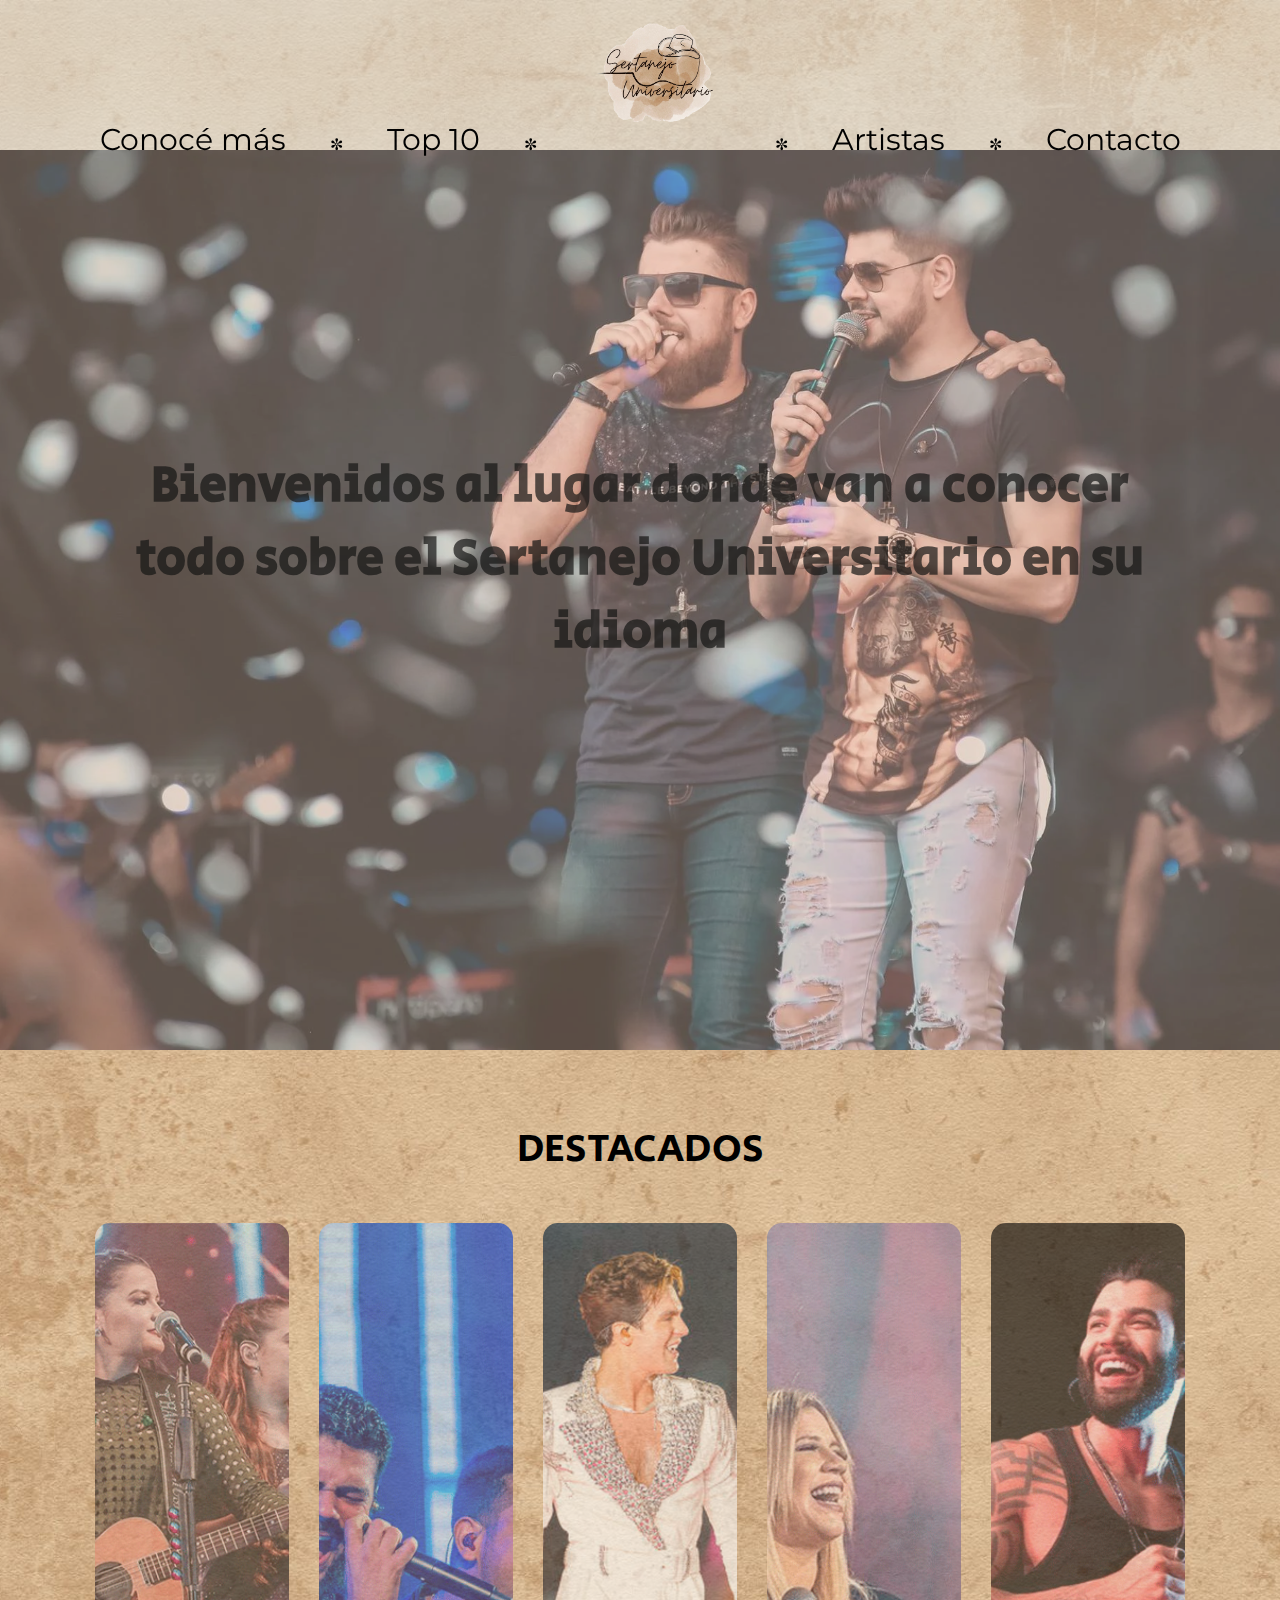
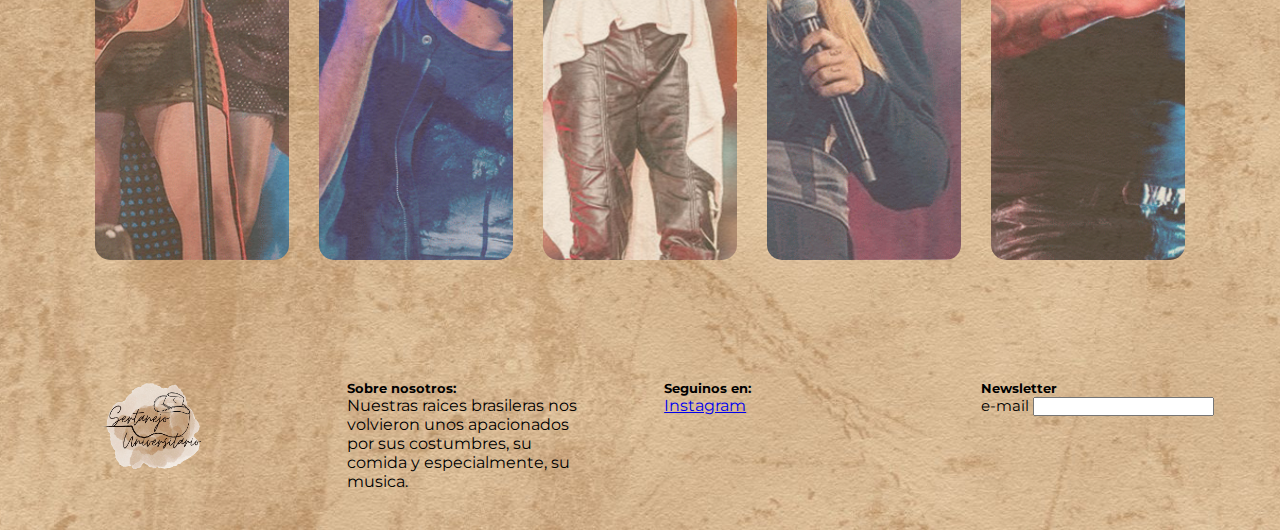
==== index.html @ b32bbdd0 "version 6 correcciones responsive" ====
<!DOCTYPE html>
<html lang="es">
<head>
    <meta charset="UTF-8">
    <meta http-equiv="X-UA-Compatible" content="IE=edge">
    <meta name="viewport" content="width=device-width, initial-scale=1.0">
   
    <title>Sertanejo Universitario</title>

    <meta name="description" content="Todo sobre el Sertanejo Universitario en español">
    <meta name="keywords" content="MUSICA,SERTANEJO,UNIVERSITARIO,CANTANTES,BRASIL">

    <link rel="shortcut icon" href="multimedia/sombrero.png" type="image/x-icon">

    <!-- BOOSTRAP -->
    <link href="https://cdn.jsdelivr.net/npm/bootstrap@5.3.0-alpha3/dist/css/bootstrap.min.css" rel="stylesheet" integrity="sha384-KK94CHFLLe+nY2dmCWGMq91rCGa5gtU4mk92HdvYe+M/SXH301p5ILy+dN9+nJOZ" crossorigin="anonymous">
    
    <!-- CSS -->
    <link rel="stylesheet" href="css/styles.css">
   
    <!-- FUENTE GOOGLE -->
    <link rel="preconnect" href="https://fonts.googleapis.com">
    <link rel="preconnect" href="https://fonts.gstatic.com" crossorigin>
    <link href="https://fonts.googleapis.com/css2?family=Montserrat:ital,wght@0,200;0,300;0,400;0,500;0,900;1,200&&family=Secular+One&display=swap" rel="stylesheet">
      
</head>
<body>
    <header>
            <nav>                
                <ul class="menu">
                    <li>
                        <a href="paginas/conoce-mas.html"> Conocé más </a>
                    </li>

                    <li>✼</li>

                    <li>
                        <a href="paginas/top10.html"> Top 10 </a>
                    </li>

                    <li>✼</li>

                    <li>   
                        <a href="index.html"> <img src="multimedia/logo2-removebg-preview.png" alt="Logo" class="logoMenu"></a>
                    </li>

                    <li>✼</li>

                    <li>
                        <a href="paginas/artistas.html"> Artistas </a>
                    </li>

                    <li>✼</li>
                    
                    <li>
                        <a href="paginas/contacto.html"> Contacto </a>
                    </li>
                </ul>
            </nav>

            <!-- nav responsive -->
            <nav class="navbar bg-body-tertiary fixed-top">
                <div class="container-fluid">
                <a class="navbar-brand" href="index.html"> <img src="multimedia/logo2-removebg-preview.png" alt="Logo" width="30" height="24" class="d-inline-block align-text-top logoMenu">Sertanejo Universitario
                </a>
                <button class="navbar-toggler" type="button" data-bs-toggle="offcanvas" data-bs-target="#offcanvasNavbar" aria-controls="offcanvasNavbar" aria-label="Toggle navigation">
                    <span class="navbar-toggler-icon"></span>
                </button>
                <div class="offcanvas offcanvas-end" tabindex="-1" id="offcanvasNavbar" aria-labelledby="offcanvasNavbarLabel">
                    <div class="offcanvas-header">
                    <h5 class="offcanvas-title" id="offcanvasNavbarLabel">Sertanejo Universitario</h5>
                    <button type="button" class="btn-close" data-bs-dismiss="offcanvas" aria-label="Close"></button>
                    </div>
                    <div class="offcanvas-body">
                    <ul class="navbar-nav justify-content-end flex-grow-1 pe-3">
                        <li class="nav-item">
                        <a class="nav-link active" aria-current="page" href="index.html">Inicio</a>
                        </li>
                        <li class="nav-item">
                        <a class="nav-link" href="paginas/conoce-mas.html">Conoce más</a>
                        </li>
                        <li class="nav-item">
                            <a class="nav-link" href="paginas/top10.html">Top 10</a>
                        </li>
                        <li class="nav-item">
                            <a class="nav-link" href="paginas/artistas.html">Artistas</a>
                        </li>
                        <li class="nav-item">
                            <a class="nav-link" href="paginas/contacto.html">Contacto</a>
                        </li>               
                    </ul>
                    </div>
                </div>
                </div>
            </nav>
    </header>
    
    <main>
        <div class="fotoPrincipalFondoInicio">
            <h1> Bienvenidos al lugar donde van a conocer todo sobre el Sertanejo Universitario en su idioma</h1>
        </div>
    </main>

    <section class="destacadosGrid">
        <div class="destacadosTitulo"><h2>DESTACADOS</h2></div>
        <div class="foto1">
            <img src="" alt="">
        </div>
        <div class="foto2"></div>
        <div class="foto3"></div>
        <div class="foto4"></div>
        <div class="foto5"></div>
    </section>

    <footer class="gridFooter">
        <div class="divLogo">
            <img src="multimedia/logo2-removebg-preview.png" alt="Logo" class="logoFooter" ></a>
        </div>

        <div class="nosotros">
            <h5>Sobre nosotros:</h5>
            <p>Nuestras raices brasileras nos volvieron unos apacionados por sus costumbres, su comida y especialmente, su musica.</p>
        </div>

        <div class="redes">
            <h5> Seguinos en:</h5>
            <a href="https://www.instagram.com.ar/" >Instagram</a>
        </div>

        <div class="news">
            <h5>Newsletter</h5>
            <form class="newsletter">
                <div>
                    <label for="correo"> e-mail </label>
                    <input type="email" name="correo">
                </div>
            </form>
        </div>
    </footer>

    <!-- JS BOOSTRAP -->
    <script src="https://cdn.jsdelivr.net/npm/bootstrap@5.3.0-alpha3/dist/js/bootstrap.bundle.min.js" integrity="sha384-ENjdO4Dr2bkBIFxQpeoTz1HIcje39Wm4jDKdf19U8gI4ddQ3GYNS7NTKfAdVQSZe" crossorigin="anonymous"></script>
</body>
</html>
---- css/styles.css ----
/* $colorFondoClaro: #e0e1dd;
$colorFondoMedio:#b9bab3;
$colorFondoPscuro: #7a7d73;
$colorTextoBlack: black;
$colorTitulosFoto: #1a1a19b3;
$colorMenuNav: rgba(224,225,221,.6);
$colorBordesBox: #bcbcb9; */
* {
  margin: 0px;
  padding: 0px;
  box-sizing: border-box;
}

html {
  font-size: 62.5;
}

body {
  font-family: "Montserrat", sans-serif;
  background-image: url(../multimedia/1.jpg);
  background-position: center;
  background-size: cover;
}

/* MENU */
header .menu {
  list-style-type: square;
  position: fixed;
  top: 0;
  z-index: 1000;
  background-color: rgba(224, 225, 221, 0.6);
  text-align: center;
  width: 100vw;
  height: 150px;
}
header .menu li {
  display: inline-block;
  padding: 0px 10px;
}
header .menu li .logoMenu {
  width: 150px;
  height: 150px;
}
header .menu li a {
  color: black;
  font-weight: normal;
  text-decoration: none;
  font-size: 30px;
  display: block;
  padding: 0px 20px;
  /* padding-bottom: 10px; */
}
header .navbar {
  display: none;
  background-color: rgba(224, 225, 221, 0.6);
  width: 100vw;
  height: 85px;
}
header .navbar .logoMenu {
  width: 80px;
  height: 80px;
  margin-top: 0;
}
header .navbar a {
  font-family: "Secular One", sans-serif;
  font-size: 20px;
}

/* FOOTER */
.gridFooter {
  display: grid;
  width: 98vw;
  height: 200px;
  grid-template-columns: 1fr 1fr 1fr 1fr;
  grid-template-rows: 1fr;
  gap: 10px 14px;
  grid-template-areas: "logo nosotros redes news";
  justify-content: space-around;
  align-content: start;
  justify-items: stretch;
  align-items: start;
}
.gridFooter .divLogo {
  grid-area: logo;
  justify-self: center;
  align-self: center;
}
.gridFooter .divLogo .logoFooter {
  width: 130px;
  height: 130px;
}
.gridFooter .nosotros {
  grid-area: nosotros;
  margin: 50px 30px 30px 30px;
}
.gridFooter .redes {
  grid-area: redes;
  margin: 50px 30px 30px 30px;
}
.gridFooter .news {
  grid-area: news;
  margin: 50px 30px 30px 30px;
}
.gridFooter .news .newsletter {
  font-size: 15px;
}

.fotoPrincipalFondoInicio {
  position: relative;
  background: #d9ae94;
  overflow: hidden;
  margin-top: 150px;
  width: 100vw;
  height: 900px;
}
.fotoPrincipalFondoInicio h1 {
  font-family: "Secular One", sans-serif;
  padding: 300px 100px;
  position: relative;
  z-index: 2;
  text-align: center;
  font-size: 50px;
  color: rgba(21, 21, 20, 0.7019607843);
}
.fotoPrincipalFondoInicio:before {
  content: " ";
  display: block;
  position: absolute;
  left: 0;
  top: 0;
  width: 100%;
  height: 100%;
  z-index: 1;
  opacity: 0.6;
  background-image: url("../multimedia/portadaInicio2.jpg");
  background-repeat: no-repeat;
  background-position: 50% 0;
  background-size: cover;
}

.destacadosGrid {
  overflow: auto;
  margin: 40px 80px;
  display: grid;
  width: 100wv;
  height: 800px;
  grid-template-columns: 1.1fr 1.1fr 1.1fr 1.1fr 1.1fr;
  grid-template-rows: 0.3fr 1.5fr;
  grid-template-areas: "titulo titulo titulo titulo titulo" "foto1 foto2 foto3 foto4 foto5";
  justify-content: space-evenly;
  align-content: stretch;
  align-items: stretch;
  justify-items: stretch;
}

.destacadosTitulo {
  grid-area: titulo;
  margin: 30px;
  /* padding-top: 20px; */
}
.destacadosTitulo h2 {
  font-weight: normal;
  font-family: "Secular One", sans-serif;
  text-align: center;
  font-size: 40px;
}

.foto1, .foto5, .foto4, .foto3, .foto2 {
  grid-area: foto1;
  background-image: url("../multimedia/destacadoMaiara2.png");
  background-position: center;
  background-repeat: no-repeat;
  background-size: cover;
  margin: 0 15px 30px 15px;
  border-radius: 15px;
  opacity: 0.6;
}
.foto1:hover, .foto5:hover, .foto4:hover, .foto3:hover, .foto2:hover {
  opacity: 1;
  background-image: url("../multimedia/MaiaraMaraisaGif2.gif");
}

.foto2 {
  grid-area: foto2;
  background-image: url("../multimedia/destacadoHenrJu.png");
}

.foto3 {
  grid-area: foto3;
  background-image: url("../multimedia/destacadoLuan.png");
}

.foto4 {
  grid-area: foto4;
  background-image: url("../multimedia/destacadoMarilia.png");
}
.foto4:hover {
  background-image: url("../multimedia/MariliaMendozaGif300x800.gif");
}

.foto5 {
  grid-area: foto5;
  background-image: url("../multimedia/destacadoGusLima.png");
}
.foto5:hover {
  background-image: url("../multimedia/GustavoLimaGif.gif");
}

.fotoPrincipalFondoArtistas {
  position: relative;
  background: #d9ae94;
  overflow: hidden;
  margin-top: 150px;
  width: 100vw;
  height: 900px;
}
.fotoPrincipalFondoArtistas h1 {
  font-family: "Secular One", sans-serif;
  padding: 300px 100px;
  position: relative;
  z-index: 2;
  text-align: center;
  font-size: 50px;
  color: rgba(21, 21, 20, 0.7019607843);
}
.fotoPrincipalFondoArtistas:before {
  content: " ";
  display: block;
  position: absolute;
  left: 0;
  top: 0;
  width: 100%;
  height: 100%;
  z-index: 1;
  opacity: 0.6;
  background-image: url("../multimedia/portadaArtistas.jpg");
  background-repeat: no-repeat;
  background-position: 50% 0;
  background-size: cover;
}

.boxArtistasIndividual {
  box-shadow: inset -1px 3px 8px 5px #b78b69;
  margin: 40px 30px;
  border-radius: 20px;
  background-color: #b78b69;
}

.boxFlex {
  display: flex;
  flex-flow: row nowrap;
  justify-content: center;
  align-items: start;
  padding: 10px;
}

.titulodDerecho {
  text-align: right;
  margin-right: 25px;
}

.boxArtistas h2 {
  font-size: 25px;
  padding: 20px 20px 0px 25px;
  font-weight: 500;
  font-family: "Secular One", sans-serif;
  margin-left: 25px;
}
.boxArtistas .boxArtistasFoto {
  width: 350px;
  height: 350px;
  padding: 5px 20px;
  border-radius: 20px;
}
.boxArtistas p {
  padding: 30px 30px;
  font-weight: normal;
}
.boxArtistas .enlaces, .boxArtistas .enlacesIz {
  display: flex;
  flex-direction: row;
  flex-wrap: nowrap;
  justify-content: end;
}
.boxArtistas .enlacesIz {
  justify-content: start;
  margin-left: 20px;
}
.boxArtistas a {
  text-align: center;
  padding: 10px 15px;
  margin: 0 20px 20px 0px;
  font-weight: normal;
  width: 180px;
  height: 50px;
  border-radius: 20px;
  color: black;
  background-color: #d9ae94;
}
.boxArtistas a:hover {
  background-color: rgba(224, 225, 221, 0.6);
}

.fotoPrincipalFondoConoce {
  position: relative;
  background: #d9ae94;
  overflow: hidden;
  margin-top: 150px;
  width: 100vw;
  height: 900px;
}
.fotoPrincipalFondoConoce h1 {
  font-family: "Secular One", sans-serif;
  padding: 300px 100px;
  position: relative;
  z-index: 2;
  text-align: center;
  font-size: 50px;
  color: rgba(21, 21, 20, 0.7019607843);
}
.fotoPrincipalFondoConoce:before {
  content: " ";
  display: block;
  position: absolute;
  left: 0;
  top: 0;
  width: 100%;
  height: 100%;
  z-index: 1;
  opacity: 0.6;
  background-image: url("../multimedia/brunoPortada.jpg");
  background-repeat: no-repeat;
  background-position: 50% 0;
  background-size: cover;
}

.historiaGrid {
  display: grid;
  width: 100wv;
  grid-template-columns: 1fr 1fr;
  grid-template-rows: 1fr 0.6fr;
  grid-template-areas: "raiz sofrencia" "referentes referentes";
  justify-content: space-evenly;
  align-content: stretch;
  align-items: start;
  justify-items: center;
}

.raiz {
  grid-area: raiz;
  width: 600px;
  box-shadow: inset -1px 3px 8px 5px #b78b69;
  background-color: #b78b69;
  margin: 50px 0px;
  border-radius: 20px;
}
.raiz h2 {
  font-size: 25px;
  padding: 20px 20px 10px 20px;
  font-weight: 500;
  font-family: "Secular One", sans-serif;
}
.raiz p {
  width: 600px;
  text-align: justify;
  padding: 10px 20px 5px 20px;
  font-weight: normal;
}
.raiz .raizVideo {
  width: 600px;
  padding: 10px 20px 20px 20px;
}
.raiz .raizFoto {
  width: 600px;
  padding: 10px 20px;
}

.sofrencia {
  grid-area: sofrencia;
  width: 600px;
  background-color: #b78b69;
  box-shadow: inset -1px 3px 8px 5px #b78b69;
  margin: 50px 0px;
  border-radius: 20px;
}
.sofrencia h2 {
  font-size: 25px;
  padding: 20px 20px 10px 20px;
  font-weight: 500;
  font-family: "Secular One", sans-serif;
}
.sofrencia p {
  width: 600px;
  text-align: justify;
  padding: 10px 20px 5px 20px;
  font-weight: normal;
}
.sofrencia .sofrenciaFoto {
  width: 600px;
  height: 360px;
  padding: 10px 20px 20px 20px;
}
.sofrencia .sofrenciaVideo {
  width: 600px;
  padding: 10px 20px;
}

.carrouselBox {
  grid-area: referentes;
  width: 600px;
}
.carrouselBox .referentesFoto {
  width: 350px;
  margin: 10px 130px;
}
.carrouselBox h2 {
  font-size: 30px;
  padding: 10px 20px 10px 20px;
  font-weight: 500;
}

.fotoPrincipalFondoContacto {
  position: relative;
  background: #d9ae94;
  overflow: hidden;
  margin-top: 150px;
  width: 100vw;
  height: 900px;
}
.fotoPrincipalFondoContacto h1 {
  font-family: "Secular One", sans-serif;
  padding: 300px 100px;
  position: relative;
  z-index: 2;
  text-align: center;
  font-size: 50px;
  color: rgba(21, 21, 20, 0.7019607843);
}
.fotoPrincipalFondoContacto:before {
  content: " ";
  display: block;
  position: absolute;
  left: 0;
  top: 0;
  width: 100%;
  height: 100%;
  z-index: 1;
  opacity: 0.6;
  background-image: url("../multimedia/maiaraPortada.jpg");
  background-repeat: no-repeat;
  background-position: 50% 0;
  background-size: cover;
}

.formularioGrid {
  overflow: auto;
  display: grid;
  grid-template-columns: 1fr;
  grid-template-rows: 1fr;
  grid-template-areas: "form";
  width: 100wv;
  justify-items: center;
  align-items: center;
}
.formularioGrid .formulario {
  grid-area: form;
  width: 600px;
  box-shadow: inset -1px 3px 8px 5px #b78b69;
  border-radius: 20px;
  background-color: #b78b69;
  margin: 50px 0px;
  padding: 30px;
  font-weight: normal;
}
.formularioGrid .formulario h2 {
  text-align: center;
  padding-bottom: 20px;
  font-weight: 500;
  font-family: "Secular One", sans-serif;
}
.formularioGrid .formulario div {
  padding: 10px;
  font-weight: normal;
}
.formularioGrid .formulario input {
  width: 100%;
}
.formularioGrid .formulario textarea {
  width: 100%;
}
.formularioGrid .formulario .siNo input {
  width: auto;
}
.formularioGrid .formulario fieldset input {
  width: auto;
  margin: 15px;
}
.formularioGrid .botonBorrar, .formularioGrid .botonEnviar {
  background-color: #d9ae94;
  border-radius: 30px;
  margin: 10px;
  border-color: #d9ae94;
}
.formularioGrid .botonBorrar:hover, .formularioGrid .botonEnviar:hover {
  background-color: rgba(224, 225, 221, 0.6);
  border-color: rgba(224, 225, 221, 0.6);
}
.fotoPrincipalFondoTop10 {
  position: relative;
  background: #d9ae94;
  overflow: hidden;
  margin-top: 150px;
  width: 100vw;
  height: 900px;
}
.fotoPrincipalFondoTop10 h1 {
  font-family: "Secular One", sans-serif;
  padding: 300px 100px;
  position: relative;
  z-index: 2;
  text-align: center;
  font-size: 50px;
  color: rgba(21, 21, 20, 0.7019607843);
}
.fotoPrincipalFondoTop10:before {
  content: " ";
  display: block;
  position: absolute;
  left: 0;
  top: 0;
  width: 100%;
  height: 100%;
  z-index: 1;
  opacity: 0.6;
  background-image: url("../multimedia/LuanSantanaPortada2.jpg");
  background-repeat: no-repeat;
  background-position: 50% 0;
  background-size: cover;
}

.cancionesGrid {
  display: grid;
  grid-template-columns: 1fr 1fr 1fr 1fr 1fr;
  grid-template-rows: 1fr 0.5fr;
  grid-template-areas: "spotify spotify spotify spotify spotify" "album1 album2 album3 album4 album5";
  width: 100%;
  justify-items: center;
  align-items: center;
}
.cancionesGrid .canciones {
  grid-area: spotify;
  width: 90%;
  height: 600px;
  background-color: #b58463;
  overflow: auto;
  box-shadow: inset -1px 3px 8px 5px #b58463;
  border-radius: 20px;
  margin: 50px 0px;
}
.cancionesGrid .canciones h2 {
  text-align: center;
  padding: 30px;
  font-weight: 500;
}
.cancionesGrid .canciones .listaSpotify {
  height: 450px;
  padding-right: 40px;
  padding-left: 40px;
}
.cancionesGrid .album1, .cancionesGrid .album5, .cancionesGrid .album4, .cancionesGrid .album3, .cancionesGrid .album2 {
  padding: 15px;
  grid-area: album1;
}
.cancionesGrid .album2 {
  grid-area: album2;
}
.cancionesGrid .album3 {
  grid-area: album3;
}
.cancionesGrid .album4 {
  grid-area: album4;
}
.cancionesGrid .album5 {
  grid-area: album5;
}

/* MOBILE */
@media screen and (max-width: 500px) {
  /* MENU */
  header .menu {
    display: none;
    /* width: 100vw; 
    height: 85px; 
        ul{
            display: flex;
            flex-direction: wrap;
            justify-content: space-around;
            align-items: center;
            padding: 0;

            li{
                padding: 0;
                .logoMenu{
                    width: 90px;
                    height: 90px;
                    padding: 0;
                }
                a{
                font-size: 15px;
                padding: 0px 0px;
                } 
            }
        } */
  }
  header .navbar {
    display: inline-block;
  }
  /* INICIO */
  .fotoPrincipalFondoInicio {
    margin-top: 85px;
    width: 90%;
    height: 500px;
  }
  .fotoPrincipalFondoInicio h1 {
    padding: 150px 100px;
    font-size: 30px;
  }
  .destacadosGrid {
    margin: 40px 50px;
    width: 90%;
    height: 800px;
    grid-template-columns: 1fr;
    grid-template-rows: 0.2fr 1fr 1fr 1fr 1fr 1fr;
    grid-template-areas: "titulo" "foto1" "foto2" "foto3" "foto4" "foto5";
  }
  .destacadosTitulo {
    margin: 15px 0 10px 0;
    padding-top: 10px;
  }
  .destacadosTitulo h2 {
    font-size: 20px;
  }
  .foto1, .foto2, .foto3, .foto4, .foto5 {
    margin: 5px 10px 5px 10px;
    background-image: url(../multimedia/destacadoMaiaraHor.png);
  }
  .foto2 {
    background-image: url(../multimedia/destacadoHenrJuHor.png);
  }
  .foto3 {
    background-image: url(../multimedia/destacadoLuanHor.png);
  }
  .foto4 {
    background-image: url(../multimedia/destacadoMariliaHor.jpg);
  }
  .foto5 {
    margin-bottom: 10px;
    background-image: url(../multimedia/destacadoGusLimaHor.png);
  }
  /* TOP 10 */
  .fotoPrincipalFondoTop10 {
    margin-top: 85px;
    width: 90%;
    height: 500px;
  }
  .fotoPrincipalFondoTop10 h1 {
    padding: 150px 100px;
    font-size: 30px;
  }
  .cancionesGrid {
    grid-template-columns: 1fr 1fr;
    grid-template-rows: 1fr 0.2fr 0.2fr 0.2fr 0.2fr 0.2fr;
    grid-template-areas: "spotify spotify" "album1 album1" "album2 album2" "album3 album3" "album4 album4" "album5 album5";
  }
  .cancionesGrid .canciones {
    height: 500px;
  }
  .cancionesGrid .canciones h2 {
    padding: 20px;
    font-size: 20px;
  }
  .cancionesGrid .canciones .listaSpotify {
    height: 400px;
    padding-right: 20px;
    padding-left: 20px;
  }
  /* CONTACTO */
  .fotoPrincipalFondoContacto {
    margin-top: 85px;
    width: 90%;
    height: 500px;
  }
  .fotoPrincipalFondoContacto h1 {
    padding: 150px 100px;
    font-size: 30px;
  }
  .formularioGrid .formulario {
    font-size: 15px;
    width: 90%;
    margin: 20px 0px;
    padding: 20px;
  }
  .formularioGrid .formulario h2 {
    font-size: 20px;
    padding-bottom: 20px;
  }
  /* ARTISTAS */
  .fotoPrincipalFondoArtistas {
    margin-top: 85px;
    width: 90%;
    height: 500px;
  }
  .fotoPrincipalFondoArtistas h1 {
    padding: 150px 100px;
    font-size: 30px;
  }
  .boxArtistasIndividual {
    width: 80%;
    margin: 30px 40px;
  }
  .boxFlex {
    flex-flow: wrap;
    padding: 10px;
  }
  .boxArtistas h2 {
    font-size: 15px;
    padding: 10px 10px 0px 15px;
  }
  .boxArtistas .boxArtistasFoto {
    width: 300px;
    height: 250px;
    padding: 5px 10px;
  }
  .boxArtistas p {
    padding: 10px 10px;
  }
  /* CONOCE MAS */
  .fotoPrincipalFondoConoce {
    margin-top: 85px;
    width: 90%;
    height: 500px;
  }
  .fotoPrincipalFondoConoce h1 {
    padding: 150px 100px;
    font-size: 30px;
  }
  .historiaGrid {
    grid-template-columns: 1fr;
    grid-template-rows: 0.7fr 0.7fr 0.5fr;
    grid-template-areas: "raiz" "sofrencia" "referentes";
  }
  .raiz {
    width: 90%;
    margin: 20px 40px;
    display: flex;
    flex-wrap: wrap;
    justify-content: center;
    align-items: center;
  }
  .raiz h2 {
    font-size: 20px;
  }
  .raiz p {
    width: 90%;
    font-size: 15px;
    padding: 10px 10px 5px 10px;
    margin-bottom: 0;
  }
  .raiz .raizVideo {
    width: 400px;
  }
  .raiz .raizFoto {
    width: 400px;
  }
  .sofrencia {
    width: 90%;
    margin: 20px 40px 20px 40px;
    display: flex;
    flex-wrap: wrap;
    justify-content: center;
    align-items: center;
  }
  .sofrencia h2 {
    font-size: 20px;
  }
  .sofrencia p {
    width: 90%;
    font-size: 15px;
    padding: 10px 10px 5px 10px;
    margin-bottom: 0;
  }
  .sofrencia .sofrenciaVideo {
    width: 400px;
    padding: 10px 20px 20px 20px;
  }
  .sofrencia .sofrenciaFoto {
    width: 400px;
    padding-bottom: 20px;
  }
  .carrouselBox {
    width: 400px;
  }
  .carrouselBox .referentesFoto {
    width: 250px;
    margin: 10px 80px;
  }
  .carrouselBox h2 {
    font-size: 25px;
    padding: 10px 20px 10px 20px;
    text-align: center;
  }
  /* FOOTER */
  .gridFooter {
    width: 100%;
    grid-template-columns: 0.5fr 0.5fr;
    grid-template-rows: 0.1fr 0.1fr 0.1fr;
    /*       gap: 10px 14px; */
    grid-template-areas: "logo nosotros" "logo redes" "logo news";
    margin-left: 0;
  }
  .gridFooter .divLogo {
    align-self: start;
  }
  .gridFooter h5 {
    font-size: 15px;
  }
  .gridFooter p {
    font-size: 15px;
  }
  .gridFooter .nosotros {
    margin: 5px;
  }
  .gridFooter .redes {
    margin: 5px;
  }
  .gridFooter .news {
    margin: 5px;
  }
}

/*# sourceMappingURL=styles.css.map */
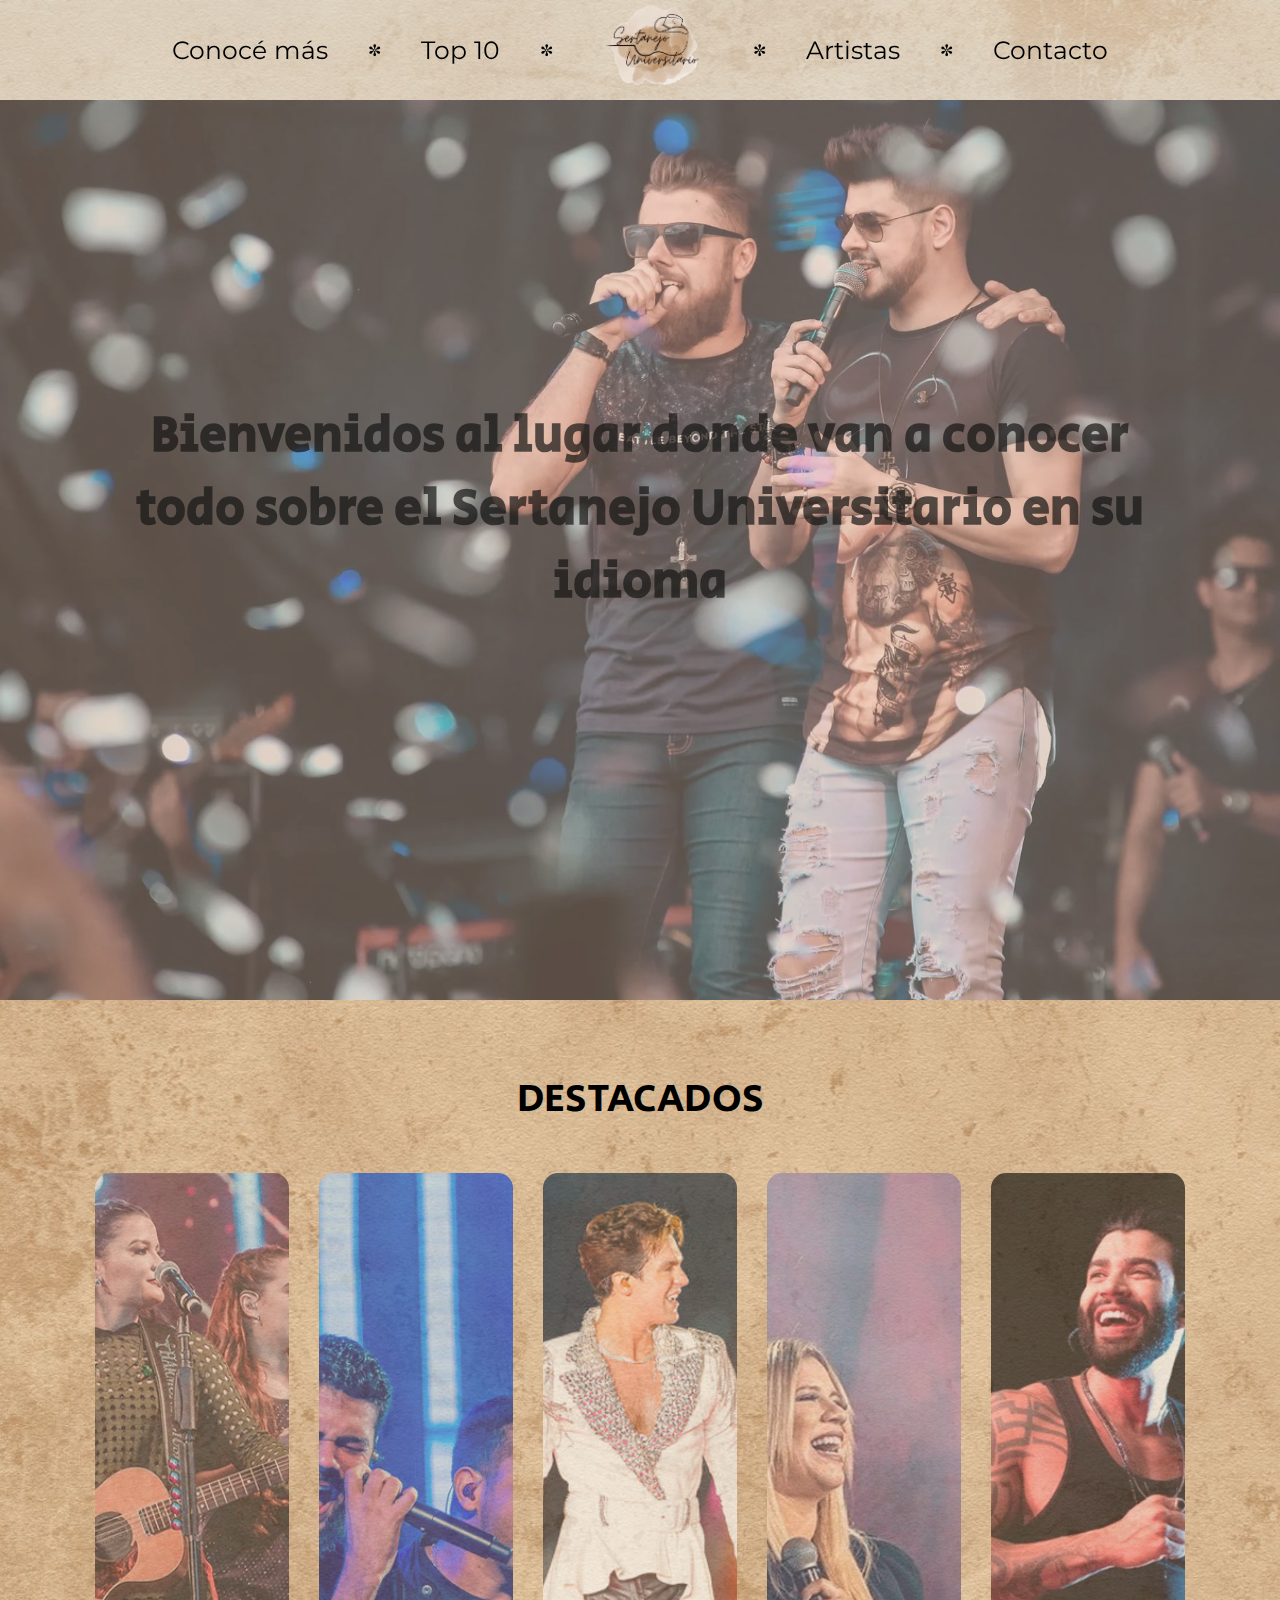
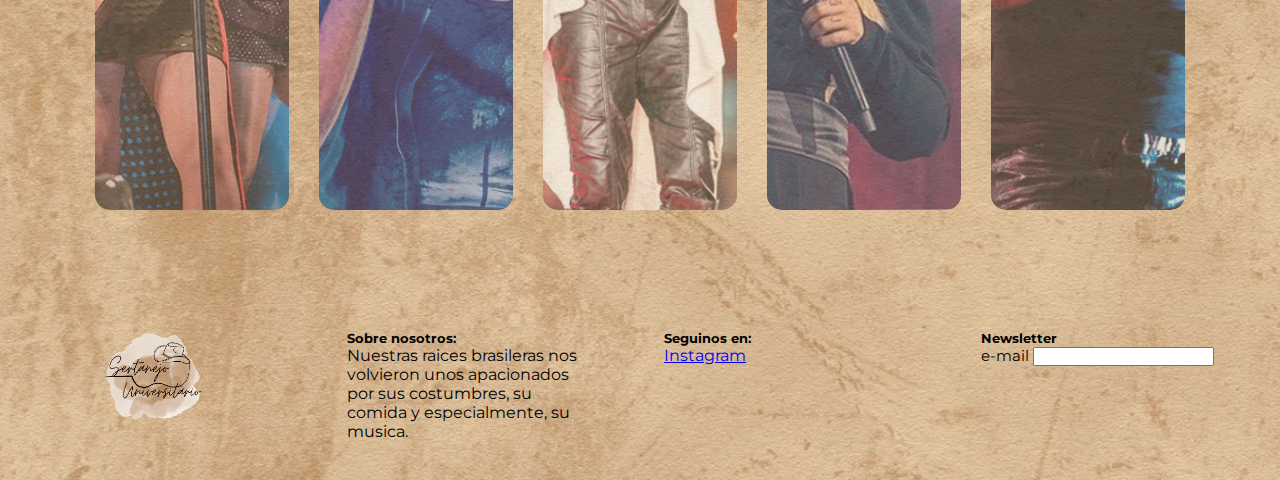
==== commit fe587a89: "version 7: menu hamburguesa/correcciones responsive" ====
--- a/index.html
+++ b/index.html
@@ -59,14 +59,14 @@
             </nav>
 
             <!-- nav responsive -->
-            <nav class="navbar bg-body-tertiary fixed-top">
+            <nav class="navbar fixed-top" style="background-color: rgba(224,225,221,.6);">
                 <div class="container-fluid">
-                <a class="navbar-brand" href="index.html"> <img src="multimedia/logo2-removebg-preview.png" alt="Logo" width="30" height="24" class="d-inline-block align-text-top logoMenu">Sertanejo Universitario
+                <a class="navbar-brand" href="index.html"> <img src="multimedia/logo2-removebg-preview.png" alt="Logo" width="30" height="24" class="d-inline-block align-text-center logoMenu">Sertanejo Universitario
                 </a>
                 <button class="navbar-toggler" type="button" data-bs-toggle="offcanvas" data-bs-target="#offcanvasNavbar" aria-controls="offcanvasNavbar" aria-label="Toggle navigation">
                     <span class="navbar-toggler-icon"></span>
                 </button>
-                <div class="offcanvas offcanvas-end" tabindex="-1" id="offcanvasNavbar" aria-labelledby="offcanvasNavbarLabel">
+                <div class="offcanvas offcanvas-end" tabindex="-1" id="offcanvasNavbar" aria-labelledby="offcanvasNavbarLabel" style="background-color: rgba(224,225,221);">
                     <div class="offcanvas-header">
                     <h5 class="offcanvas-title" id="offcanvasNavbarLabel">Sertanejo Universitario</h5>
                     <button type="button" class="btn-close" data-bs-dismiss="offcanvas" aria-label="Close"></button>
--- a/css/styles.css
+++ b/css/styles.css
@@ -24,6 +24,11 @@
 
 /* MENU */
 header .menu {
+  display: flex;
+  flex-direction: row;
+  flex-wrap: nowrap;
+  justify-content: center;
+  align-items: center;
   list-style-type: square;
   position: fixed;
   top: 0;
@@ -31,39 +36,28 @@
   background-color: rgba(224, 225, 221, 0.6);
   text-align: center;
   width: 100vw;
-  height: 150px;
+  height: 100px;
+  padding-left: 0;
 }
 header .menu li {
   display: inline-block;
   padding: 0px 10px;
 }
 header .menu li .logoMenu {
-  width: 150px;
-  height: 150px;
+  width: 120px;
+  height: 120px;
 }
 header .menu li a {
   color: black;
   font-weight: normal;
   text-decoration: none;
-  font-size: 30px;
+  font-size: 25px;
   display: block;
   padding: 0px 20px;
   /* padding-bottom: 10px; */
 }
 header .navbar {
   display: none;
-  background-color: rgba(224, 225, 221, 0.6);
-  width: 100vw;
-  height: 85px;
-}
-header .navbar .logoMenu {
-  width: 80px;
-  height: 80px;
-  margin-top: 0;
-}
-header .navbar a {
-  font-family: "Secular One", sans-serif;
-  font-size: 20px;
 }
 
 /* FOOTER */
@@ -109,7 +103,7 @@
   position: relative;
   background: #d9ae94;
   overflow: hidden;
-  margin-top: 150px;
+  margin-top: 100px;
   width: 100vw;
   height: 900px;
 }
@@ -210,7 +204,7 @@
   position: relative;
   background: #d9ae94;
   overflow: hidden;
-  margin-top: 150px;
+  margin-top: 100px;
   width: 100vw;
   height: 900px;
 }
@@ -305,7 +299,7 @@
   position: relative;
   background: #d9ae94;
   overflow: hidden;
-  margin-top: 150px;
+  margin-top: 100px;
   width: 100vw;
   height: 900px;
 }
@@ -336,7 +330,7 @@
 
 .historiaGrid {
   display: grid;
-  width: 100wv;
+  width: 100%;
   grid-template-columns: 1fr 1fr;
   grid-template-rows: 1fr 0.6fr;
   grid-template-areas: "raiz sofrencia" "referentes referentes";
@@ -423,7 +417,7 @@
   position: relative;
   background: #d9ae94;
   overflow: hidden;
-  margin-top: 150px;
+  margin-top: 100px;
   width: 100vw;
   height: 900px;
 }
@@ -458,7 +452,7 @@
   grid-template-columns: 1fr;
   grid-template-rows: 1fr;
   grid-template-areas: "form";
-  width: 100wv;
+  width: 100%;
   justify-items: center;
   align-items: center;
 }
@@ -509,7 +503,7 @@
   position: relative;
   background: #d9ae94;
   overflow: hidden;
-  margin-top: 150px;
+  margin-top: 100px;
   width: 100vw;
   height: 900px;
 }
@@ -589,35 +583,29 @@
   /* MENU */
   header .menu {
     display: none;
-    /* width: 100vw; 
-    height: 85px; 
-        ul{
-            display: flex;
-            flex-direction: wrap;
-            justify-content: space-around;
-            align-items: center;
-            padding: 0;
-
-            li{
-                padding: 0;
-                .logoMenu{
-                    width: 90px;
-                    height: 90px;
-                    padding: 0;
-                }
-                a{
-                font-size: 15px;
-                padding: 0px 0px;
-                } 
-            }
-        } */
   }
   header .navbar {
-    display: inline-block;
+    display: inline-flex;
+    height: 75px;
+    padding: 0;
+    background-color: rgba(224, 225, 221, 0.6);
+  }
+  header .navbar .logoMenu {
+    width: 75px;
+    height: 75px;
+  }
+  header .navbar div.container-fluid {
+    background-color: rgba(224, 225, 221, 0.6);
+  }
+  header .navbar a {
+    font-family: "Montserrat", sans-serif;
+  }
+  header .navbar .navbar-brand {
+    padding: 0;
   }
   /* INICIO */
   .fotoPrincipalFondoInicio {
-    margin-top: 85px;
+    margin-top: 75px;
     width: 90%;
     height: 500px;
   }
@@ -626,7 +614,7 @@
     font-size: 30px;
   }
   .destacadosGrid {
-    margin: 40px 50px;
+    margin: 40px 20px;
     width: 90%;
     height: 800px;
     grid-template-columns: 1fr;
@@ -659,7 +647,7 @@
   }
   /* TOP 10 */
   .fotoPrincipalFondoTop10 {
-    margin-top: 85px;
+    margin-top: 75px;
     width: 90%;
     height: 500px;
   }
@@ -686,7 +674,7 @@
   }
   /* CONTACTO */
   .fotoPrincipalFondoContacto {
-    margin-top: 85px;
+    margin-top: 75px;
     width: 90%;
     height: 500px;
   }
@@ -706,7 +694,7 @@
   }
   /* ARTISTAS */
   .fotoPrincipalFondoArtistas {
-    margin-top: 85px;
+    margin-top: 75px;
     width: 90%;
     height: 500px;
   }
@@ -736,7 +724,7 @@
   }
   /* CONOCE MAS */
   .fotoPrincipalFondoConoce {
-    margin-top: 85px;
+    margin-top: 75px;
     width: 90%;
     height: 500px;
   }
@@ -745,6 +733,7 @@
     font-size: 30px;
   }
   .historiaGrid {
+    width: 90%;
     grid-template-columns: 1fr;
     grid-template-rows: 0.7fr 0.7fr 0.5fr;
     grid-template-areas: "raiz" "sofrencia" "referentes";
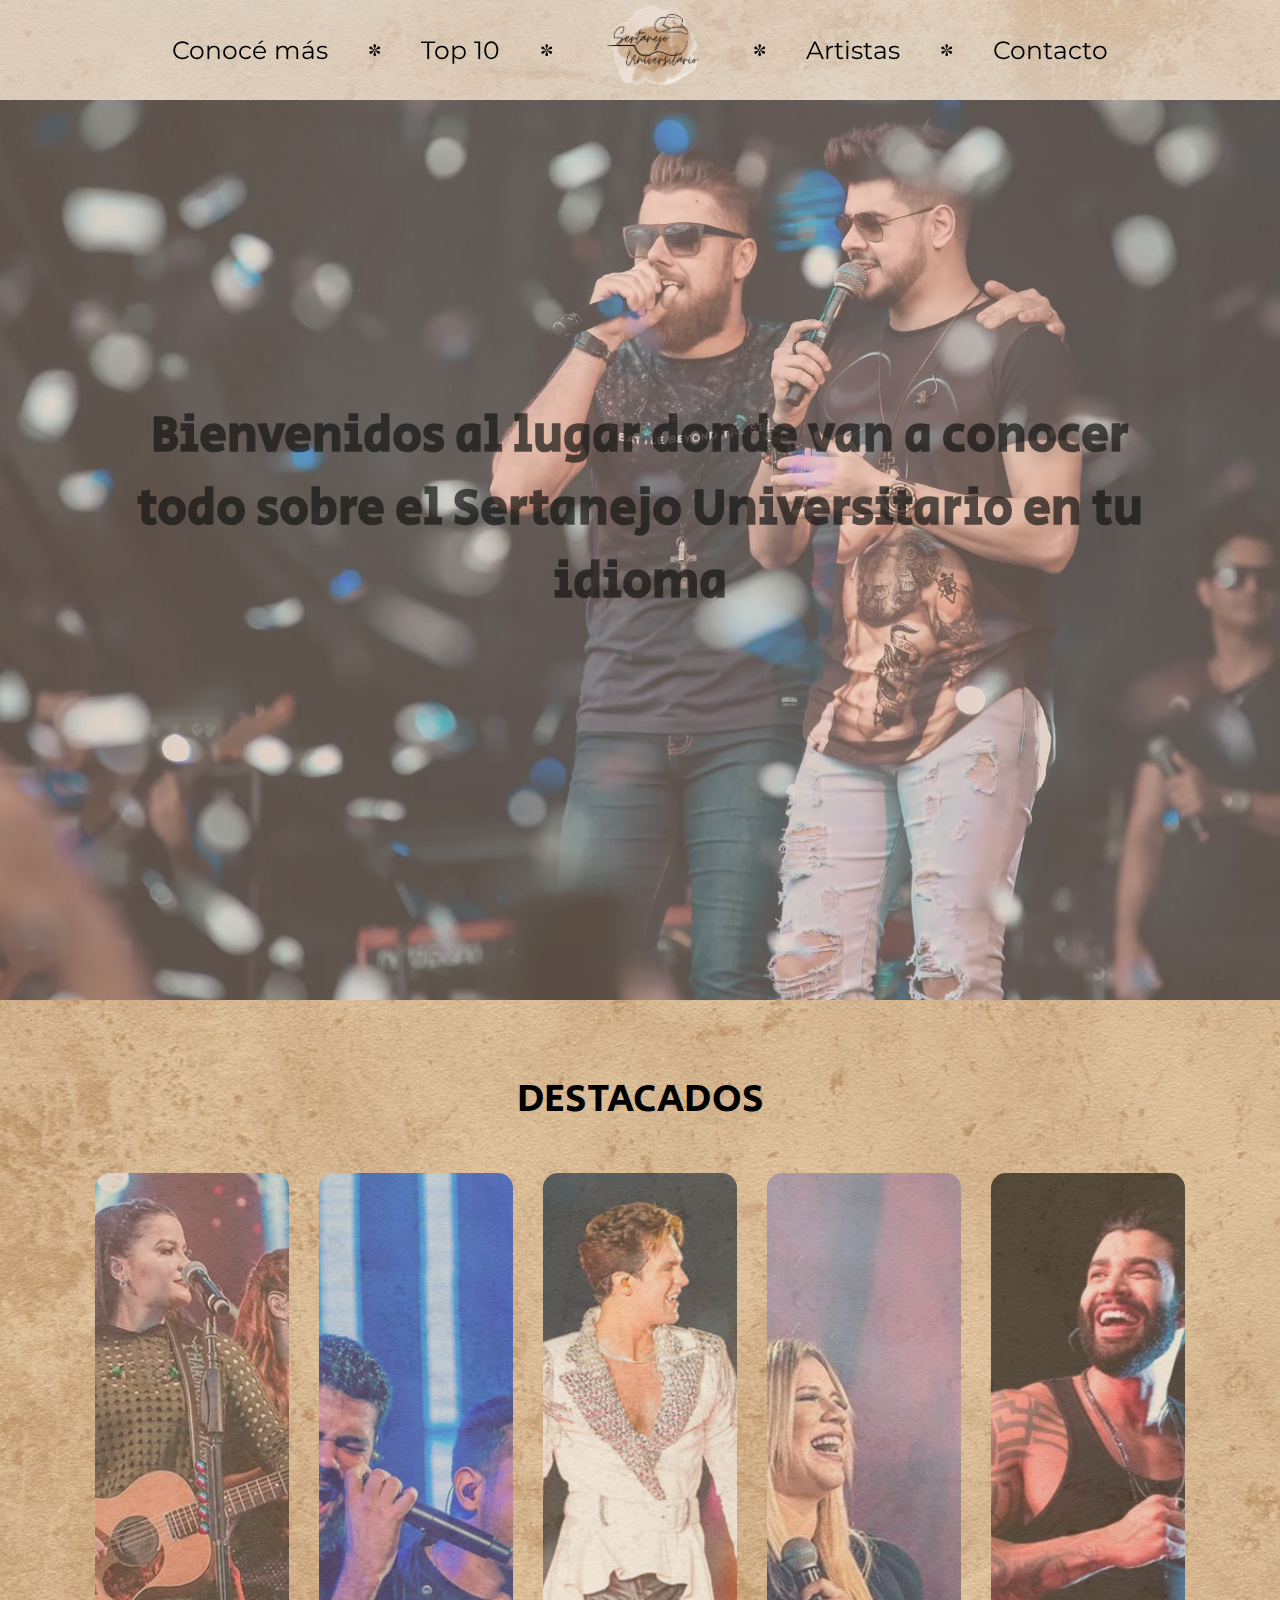
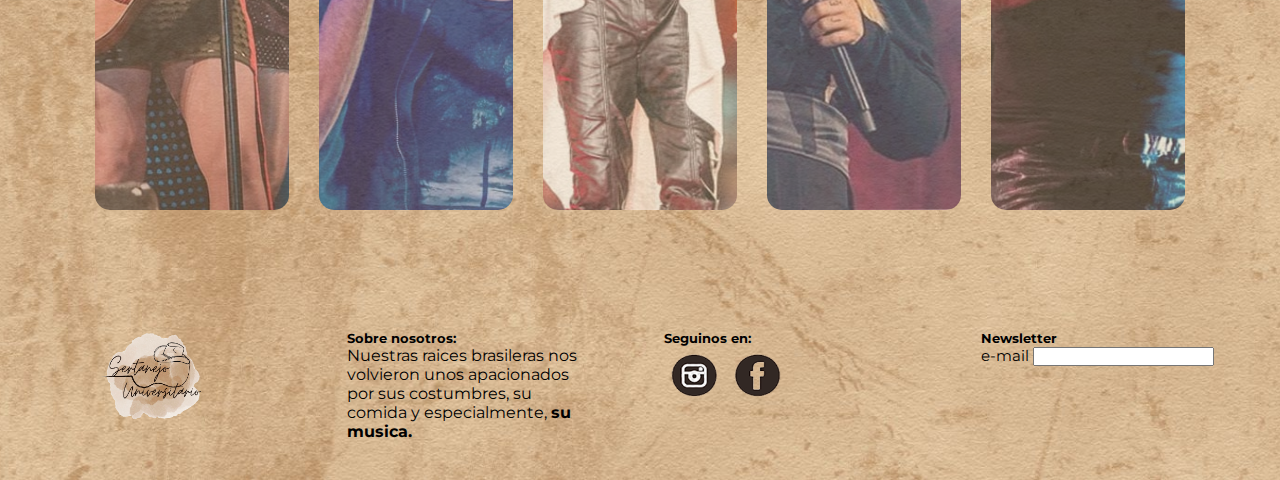
==== commit 7792b7ea: "PROYECTO FINAL" ====
--- a/index.html
+++ b/index.html
@@ -14,6 +14,9 @@
 
     <!-- BOOSTRAP -->
     <link href="https://cdn.jsdelivr.net/npm/bootstrap@5.3.0-alpha3/dist/css/bootstrap.min.css" rel="stylesheet" integrity="sha384-KK94CHFLLe+nY2dmCWGMq91rCGa5gtU4mk92HdvYe+M/SXH301p5ILy+dN9+nJOZ" crossorigin="anonymous">
+
+    <!-- ANIMATE CSS -->
+    <link rel="stylesheet"href="https://cdnjs.cloudflare.com/ajax/libs/animate.css/4.1.1/animate.min.css"/> 
     
     <!-- CSS -->
     <link rel="stylesheet" href="css/styles.css">
@@ -95,17 +98,17 @@
             </nav>
     </header>
     
+    <!-- FOTO PRINCIPAL -->
     <main>
         <div class="fotoPrincipalFondoInicio">
-            <h1> Bienvenidos al lugar donde van a conocer todo sobre el Sertanejo Universitario en su idioma</h1>
+            <h1 class="animate__animated animate__fadeIn"> Bienvenidos al lugar donde van a conocer todo sobre el Sertanejo Universitario en tu idioma</h1>
         </div>
     </main>
 
-    <section class="destacadosGrid">
+    <!-- DESTACADOS -->
+        <section class="destacadosGrid">
         <div class="destacadosTitulo"><h2>DESTACADOS</h2></div>
-        <div class="foto1">
-            <img src="" alt="">
-        </div>
+        <div class="foto1"></div>
         <div class="foto2"></div>
         <div class="foto3"></div>
         <div class="foto4"></div>
@@ -119,12 +122,13 @@
 
         <div class="nosotros">
             <h5>Sobre nosotros:</h5>
-            <p>Nuestras raices brasileras nos volvieron unos apacionados por sus costumbres, su comida y especialmente, su musica.</p>
+            <p>Nuestras raices brasileras nos volvieron unos apacionados por sus costumbres, su comida y especialmente, <strong>su musica.</strong></p>
         </div>
 
         <div class="redes">
             <h5> Seguinos en:</h5>
-            <a href="https://www.instagram.com.ar/" >Instagram</a>
+            <a href="https://www.instagram.com/"> <img src="multimedia/logoinsta2.png" alt="Logo" class="logoRedes"></a>
+            <a href="https://www.facebook.com/"> <img src="multimedia/logofb2.png" alt="Logo" class="logoRedes"></a>
         </div>
 
         <div class="news">
--- a/css/styles.css
+++ b/css/styles.css
@@ -33,11 +33,12 @@
   position: fixed;
   top: 0;
   z-index: 1000;
-  background-color: rgba(224, 225, 221, 0.6);
+  background-color: rgba(225, 224, 221, 0.6);
   text-align: center;
   width: 100vw;
   height: 100px;
   padding-left: 0;
+  margin-right: 0;
 }
 header .menu li {
   display: inline-block;
@@ -54,7 +55,9 @@
   font-size: 25px;
   display: block;
   padding: 0px 20px;
-  /* padding-bottom: 10px; */
+}
+header .menu li a:hover {
+  font-weight: 500;
 }
 header .navbar {
   display: none;
@@ -98,13 +101,17 @@
 .gridFooter .news .newsletter {
   font-size: 15px;
 }
+.gridFooter .logoRedes {
+  width: 60px;
+  height: 60px;
+}
 
 .fotoPrincipalFondoInicio {
   position: relative;
   background: #d9ae94;
   overflow: hidden;
   margin-top: 100px;
-  width: 100vw;
+  width: 100%;
   height: 900px;
 }
 .fotoPrincipalFondoInicio h1 {
@@ -161,7 +168,7 @@
 
 .foto1, .foto5, .foto4, .foto3, .foto2 {
   grid-area: foto1;
-  background-image: url("../multimedia/destacadoMaiara2.png");
+  background-image: url("../multimedia/destacadoMaiara (2).jpg");
   background-position: center;
   background-repeat: no-repeat;
   background-size: cover;
@@ -171,33 +178,41 @@
 }
 .foto1:hover, .foto5:hover, .foto4:hover, .foto3:hover, .foto2:hover {
   opacity: 1;
-  background-image: url("../multimedia/MaiaraMaraisaGif2.gif");
+  background-image: url("../multimedia/MaiaraGifAlto.gif");
 }
 
 .foto2 {
   grid-area: foto2;
-  background-image: url("../multimedia/destacadoHenrJu.png");
+  background-image: url("../multimedia/destacadoHenrJu.jpg");
+}
+.foto2:hover {
+  opacity: 1;
+  background-image: url("../multimedia/HenrGifAlto.gif");
 }
 
 .foto3 {
   grid-area: foto3;
-  background-image: url("../multimedia/destacadoLuan.png");
+  background-image: url("../multimedia/destacadoLuan.jpg");
+}
+.foto3:hover {
+  opacity: 1;
+  background-image: url("../multimedia/LuanGifAlto.gif");
 }
 
 .foto4 {
   grid-area: foto4;
-  background-image: url("../multimedia/destacadoMarilia.png");
+  background-image: url("../multimedia/destacadoMarilia.jpg");
 }
 .foto4:hover {
-  background-image: url("../multimedia/MariliaMendozaGif300x800.gif");
+  background-image: url("../multimedia/MariliaGifAlto.gif");
 }
 
 .foto5 {
   grid-area: foto5;
-  background-image: url("../multimedia/destacadoGusLima.png");
+  background-image: url("../multimedia/destacadoGusLima.jpg");
 }
 .foto5:hover {
-  background-image: url("../multimedia/GustavoLimaGif.gif");
+  background-image: url("../multimedia/GustavoGifAlto.gif");
 }
 
 .fotoPrincipalFondoArtistas {
@@ -205,7 +220,7 @@
   background: #d9ae94;
   overflow: hidden;
   margin-top: 100px;
-  width: 100vw;
+  width: 100%;
   height: 900px;
 }
 .fotoPrincipalFondoArtistas h1 {
@@ -234,10 +249,9 @@
 }
 
 .boxArtistasIndividual {
-  box-shadow: inset -1px 3px 8px 5px #b78b69;
   margin: 40px 30px;
   border-radius: 20px;
-  background-color: #b78b69;
+  background-color: rgba(181, 132, 99, 0.5);
 }
 
 .boxFlex {
@@ -288,11 +302,13 @@
   width: 180px;
   height: 50px;
   border-radius: 20px;
+  text-decoration: none;
   color: black;
+  background-color: rgba(181, 132, 99, 0.5);
+  border-color: #b58463;
+}
+.boxArtistas a:hover {
   background-color: #d9ae94;
-}
-.boxArtistas a:hover {
-  background-color: rgba(224, 225, 221, 0.6);
 }
 
 .fotoPrincipalFondoConoce {
@@ -300,7 +316,7 @@
   background: #d9ae94;
   overflow: hidden;
   margin-top: 100px;
-  width: 100vw;
+  width: 100%;
   height: 900px;
 }
 .fotoPrincipalFondoConoce h1 {
@@ -343,8 +359,7 @@
 .raiz {
   grid-area: raiz;
   width: 600px;
-  box-shadow: inset -1px 3px 8px 5px #b78b69;
-  background-color: #b78b69;
+  background-color: rgba(181, 132, 99, 0.5);
   margin: 50px 0px;
   border-radius: 20px;
 }
@@ -353,6 +368,7 @@
   padding: 20px 20px 10px 20px;
   font-weight: 500;
   font-family: "Secular One", sans-serif;
+  text-align: center;
 }
 .raiz p {
   width: 600px;
@@ -372,8 +388,7 @@
 .sofrencia {
   grid-area: sofrencia;
   width: 600px;
-  background-color: #b78b69;
-  box-shadow: inset -1px 3px 8px 5px #b78b69;
+  background-color: rgba(181, 132, 99, 0.5);
   margin: 50px 0px;
   border-radius: 20px;
 }
@@ -382,6 +397,7 @@
   padding: 20px 20px 10px 20px;
   font-weight: 500;
   font-family: "Secular One", sans-serif;
+  text-align: center;
 }
 .sofrencia p {
   width: 600px;
@@ -418,7 +434,7 @@
   background: #d9ae94;
   overflow: hidden;
   margin-top: 100px;
-  width: 100vw;
+  width: 100%;
   height: 900px;
 }
 .fotoPrincipalFondoContacto h1 {
@@ -459,9 +475,8 @@
 .formularioGrid .formulario {
   grid-area: form;
   width: 600px;
-  box-shadow: inset -1px 3px 8px 5px #b78b69;
   border-radius: 20px;
-  background-color: #b78b69;
+  background-color: rgba(181, 132, 99, 0.5);
   margin: 50px 0px;
   padding: 30px;
   font-weight: normal;
@@ -490,21 +505,20 @@
   margin: 15px;
 }
 .formularioGrid .botonBorrar, .formularioGrid .botonEnviar {
-  background-color: #d9ae94;
+  background-color: rgba(181, 132, 99, 0.5);
   border-radius: 30px;
   margin: 10px;
   border-color: #d9ae94;
 }
 .formularioGrid .botonBorrar:hover, .formularioGrid .botonEnviar:hover {
-  background-color: rgba(224, 225, 221, 0.6);
-  border-color: rgba(224, 225, 221, 0.6);
+  background-color: #d9ae94;
 }
 .fotoPrincipalFondoTop10 {
   position: relative;
   background: #d9ae94;
   overflow: hidden;
   margin-top: 100px;
-  width: 100vw;
+  width: 100%;
   height: 900px;
 }
 .fotoPrincipalFondoTop10 h1 {
@@ -545,16 +559,17 @@
   grid-area: spotify;
   width: 90%;
   height: 600px;
-  background-color: #b58463;
+  background-color: rgba(181, 132, 99, 0.5);
   overflow: auto;
-  box-shadow: inset -1px 3px 8px 5px #b58463;
   border-radius: 20px;
   margin: 50px 0px;
 }
 .cancionesGrid .canciones h2 {
   text-align: center;
+  font-size: 40px;
   padding: 30px;
   font-weight: 500;
+  font-family: "Secular One", sans-serif;
 }
 .cancionesGrid .canciones .listaSpotify {
   height: 450px;
@@ -564,6 +579,31 @@
 .cancionesGrid .album1, .cancionesGrid .album5, .cancionesGrid .album4, .cancionesGrid .album3, .cancionesGrid .album2 {
   padding: 15px;
   grid-area: album1;
+  background-color: #b58463;
+  border-radius: 20px;
+  margin: 10px;
+  height: 200px;
+  display: flex;
+  flex-wrap: wrap;
+  justify-content: center;
+  align-items: center;
+}
+.cancionesGrid .album1 iframe, .cancionesGrid .album5 iframe, .cancionesGrid .album4 iframe, .cancionesGrid .album3 iframe, .cancionesGrid .album2 iframe {
+  display: none;
+}
+.cancionesGrid .album1 h3, .cancionesGrid .album5 h3, .cancionesGrid .album4 h3, .cancionesGrid .album3 h3, .cancionesGrid .album2 h3 {
+  font-size: 25px;
+  text-align: center;
+}
+.cancionesGrid .album1:hover, .cancionesGrid .album5:hover, .cancionesGrid .album4:hover, .cancionesGrid .album3:hover, .cancionesGrid .album2:hover {
+  height: 100%;
+  background-color: rgba(181, 132, 99, 0.5);
+}
+.cancionesGrid .album1:hover h3, .cancionesGrid .album5:hover h3, .cancionesGrid .album4:hover h3, .cancionesGrid .album3:hover h3, .cancionesGrid .album2:hover h3 {
+  display: none;
+}
+.cancionesGrid .album1:hover iframe, .cancionesGrid .album5:hover iframe, .cancionesGrid .album4:hover iframe, .cancionesGrid .album3:hover iframe, .cancionesGrid .album2:hover iframe {
+  display: inline-block;
 }
 .cancionesGrid .album2 {
   grid-area: album2;
@@ -588,25 +628,31 @@
     display: inline-flex;
     height: 75px;
     padding: 0;
-    background-color: rgba(224, 225, 221, 0.6);
+    background-color: rgba(225, 224, 221, 0.6);
   }
   header .navbar .logoMenu {
     width: 75px;
     height: 75px;
   }
-  header .navbar div.container-fluid {
-    background-color: rgba(224, 225, 221, 0.6);
-  }
   header .navbar a {
     font-family: "Montserrat", sans-serif;
+    font-size: 15px;
   }
   header .navbar .navbar-brand {
     padding: 0;
+    margin-right: 0;
+  }
+  header .navbar .navbar-toggler {
+    width: 35px;
+    padding: 4px;
+  }
+  header .navbar .navbar-toggler-icon {
+    width: 25px;
   }
   /* INICIO */
   .fotoPrincipalFondoInicio {
     margin-top: 75px;
-    width: 90%;
+    width: 100%;
     height: 500px;
   }
   .fotoPrincipalFondoInicio h1 {
@@ -632,23 +678,38 @@
     margin: 5px 10px 5px 10px;
     background-image: url(../multimedia/destacadoMaiaraHor.png);
   }
+  .foto1:hover, .foto2:hover, .foto3:hover, .foto4:hover, .foto5:hover {
+    background-image: url("../multimedia/MaiaraGifChico.gif");
+  }
   .foto2 {
     background-image: url(../multimedia/destacadoHenrJuHor.png);
   }
+  .foto2:hover {
+    background-image: url("../multimedia/HenrGifChico.gif");
+  }
   .foto3 {
     background-image: url(../multimedia/destacadoLuanHor.png);
   }
+  .foto3:hover {
+    background-image: url("../multimedia/LuanGifChico.gif");
+  }
   .foto4 {
     background-image: url(../multimedia/destacadoMariliaHor.jpg);
+  }
+  .foto4:hover {
+    background-image: url("../multimedia/MariliaGifChico.gif");
   }
   .foto5 {
     margin-bottom: 10px;
     background-image: url(../multimedia/destacadoGusLimaHor.png);
   }
+  .foto5:hover {
+    background-image: url("../multimedia/GustavoGifChico.gif");
+  }
   /* TOP 10 */
   .fotoPrincipalFondoTop10 {
     margin-top: 75px;
-    width: 90%;
+    width: 100%;
     height: 500px;
   }
   .fotoPrincipalFondoTop10 h1 {
@@ -675,7 +736,7 @@
   /* CONTACTO */
   .fotoPrincipalFondoContacto {
     margin-top: 75px;
-    width: 90%;
+    width: 100%;
     height: 500px;
   }
   .fotoPrincipalFondoContacto h1 {
@@ -695,7 +756,7 @@
   /* ARTISTAS */
   .fotoPrincipalFondoArtistas {
     margin-top: 75px;
-    width: 90%;
+    width: 100%;
     height: 500px;
   }
   .fotoPrincipalFondoArtistas h1 {
@@ -703,15 +764,15 @@
     font-size: 30px;
   }
   .boxArtistasIndividual {
-    width: 80%;
-    margin: 30px 40px;
+    width: 90%;
+    margin: 30px 20px;
   }
   .boxFlex {
     flex-flow: wrap;
     padding: 10px;
   }
   .boxArtistas h2 {
-    font-size: 15px;
+    font-size: 20px;
     padding: 10px 10px 0px 15px;
   }
   .boxArtistas .boxArtistasFoto {
@@ -720,12 +781,26 @@
     padding: 5px 10px;
   }
   .boxArtistas p {
+    font-size: 15px;
     padding: 10px 10px;
+  }
+  .boxArtistas .enlaces, .boxArtistas .enlacesIz {
+    justify-content: center;
+  }
+  .boxArtistas .enlacesIz {
+    justify-content: center;
+    margin: 0;
+  }
+  .boxArtistas a {
+    margin: 0 10px 20px 10px;
+    font-weight: normal;
+    width: 130px;
+    height: 70px;
   }
   /* CONOCE MAS */
   .fotoPrincipalFondoConoce {
     margin-top: 75px;
-    width: 90%;
+    width: 100%;
     height: 500px;
   }
   .fotoPrincipalFondoConoce h1 {
@@ -734,13 +809,14 @@
   }
   .historiaGrid {
     width: 90%;
-    grid-template-columns: 1fr;
+    grid-template-columns: 0.7fr;
     grid-template-rows: 0.7fr 0.7fr 0.5fr;
     grid-template-areas: "raiz" "sofrencia" "referentes";
+    margin: 20px 20px;
   }
   .raiz {
     width: 90%;
-    margin: 20px 40px;
+    /* margin: 20px 30px; */
     display: flex;
     flex-wrap: wrap;
     justify-content: center;
@@ -749,17 +825,23 @@
   .raiz h2 {
     font-size: 20px;
   }
+  .raiz .raizFlex {
+    display: flex;
+    flex-wrap: wrap;
+    justify-content: center;
+    align-items: center;
+  }
   .raiz p {
     width: 90%;
     font-size: 15px;
-    padding: 10px 10px 5px 10px;
-    margin-bottom: 0;
+    padding: 5px 10px 5px 5px;
+    margin: 0;
   }
   .raiz .raizVideo {
-    width: 400px;
+    width: 90%;
   }
   .raiz .raizFoto {
-    width: 400px;
+    width: 90%;
   }
   .sofrencia {
     width: 90%;
@@ -772,26 +854,31 @@
   .sofrencia h2 {
     font-size: 20px;
   }
+  .sofrencia .sofrenciaFlex {
+    display: flex;
+    flex-wrap: wrap;
+    justify-content: center;
+    align-items: center;
+  }
   .sofrencia p {
     width: 90%;
     font-size: 15px;
-    padding: 10px 10px 5px 10px;
+    padding: 5px 10px 5px 5px;
     margin-bottom: 0;
   }
   .sofrencia .sofrenciaVideo {
-    width: 400px;
-    padding: 10px 20px 20px 20px;
+    width: 90%;
   }
   .sofrencia .sofrenciaFoto {
-    width: 400px;
-    padding-bottom: 20px;
+    width: 90%;
+    height: 200px;
   }
   .carrouselBox {
-    width: 400px;
+    width: 90%;
   }
   .carrouselBox .referentesFoto {
     width: 250px;
-    margin: 10px 80px;
+    margin: 10px 60px;
   }
   .carrouselBox h2 {
     font-size: 25px;
@@ -803,7 +890,6 @@
     width: 100%;
     grid-template-columns: 0.5fr 0.5fr;
     grid-template-rows: 0.1fr 0.1fr 0.1fr;
-    /*       gap: 10px 14px; */
     grid-template-areas: "logo nosotros" "logo redes" "logo news";
     margin-left: 0;
   }
@@ -824,6 +910,10 @@
   }
   .gridFooter .news {
     margin: 5px;
+    padding-bottom: 30px;
+  }
+  .gridFooter input {
+    width: 70%;
   }
 }
 
